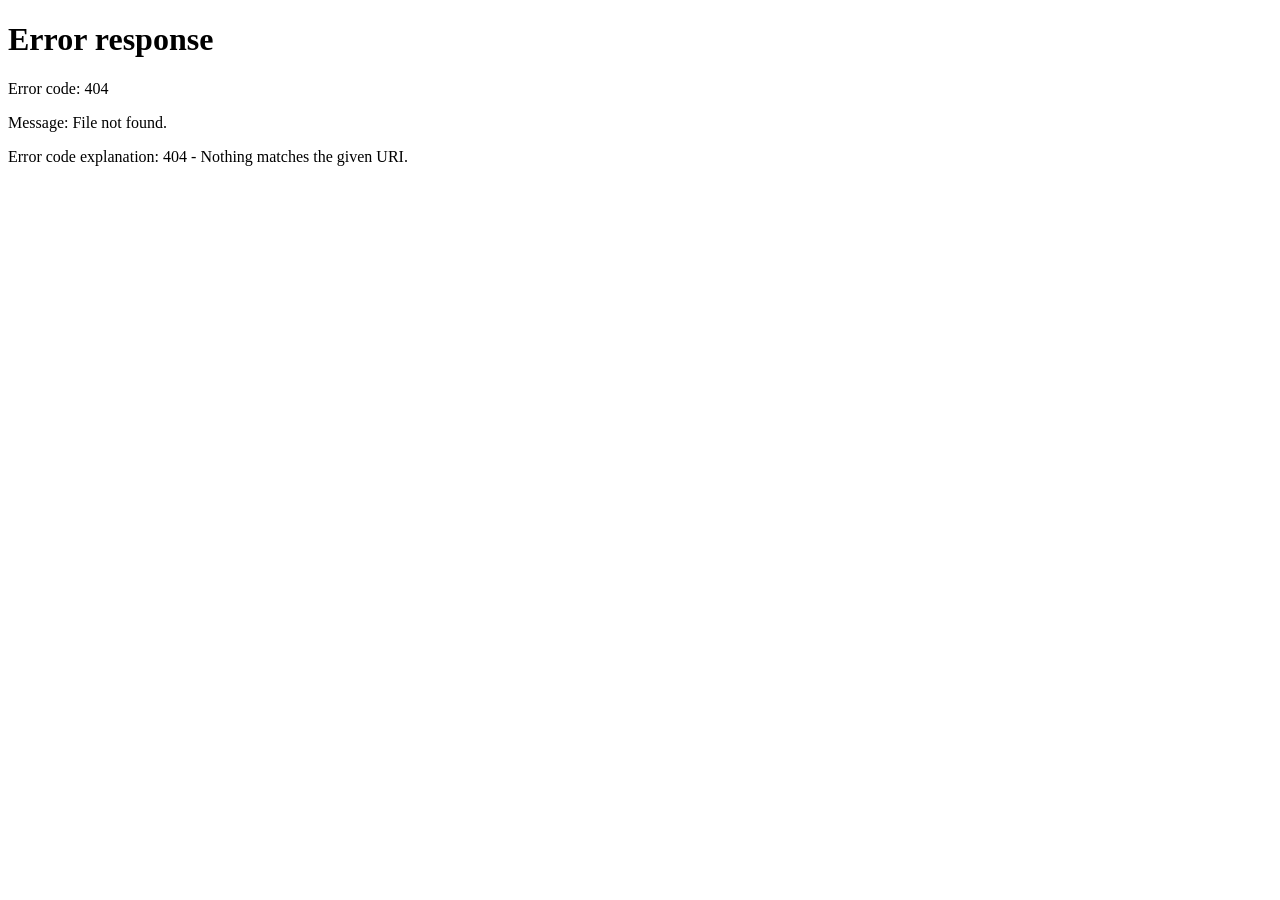
==== index.html @ 54b7f4ba "Initial commit" ====
<!DOCTYPE html>
<html lang="en">
<head>
    <meta charset="UTF-8">
    <meta name="viewport" content="width=device-width, initial-scale=1.0">
    <title>Saksham Saathi - Redirecting...</title>
    <script>
        // Redirect to the Saksham Saathi app
        window.location.href = './Saksham-Saathi/index.html';
    </script>
</head>
<body>
    <p>Redirecting to Saksham Saathi...</p>
    <p><a href="./Saksham-Saathi/index.html">Click here if you are not redirected automatically</a></p>
</body>
</html>
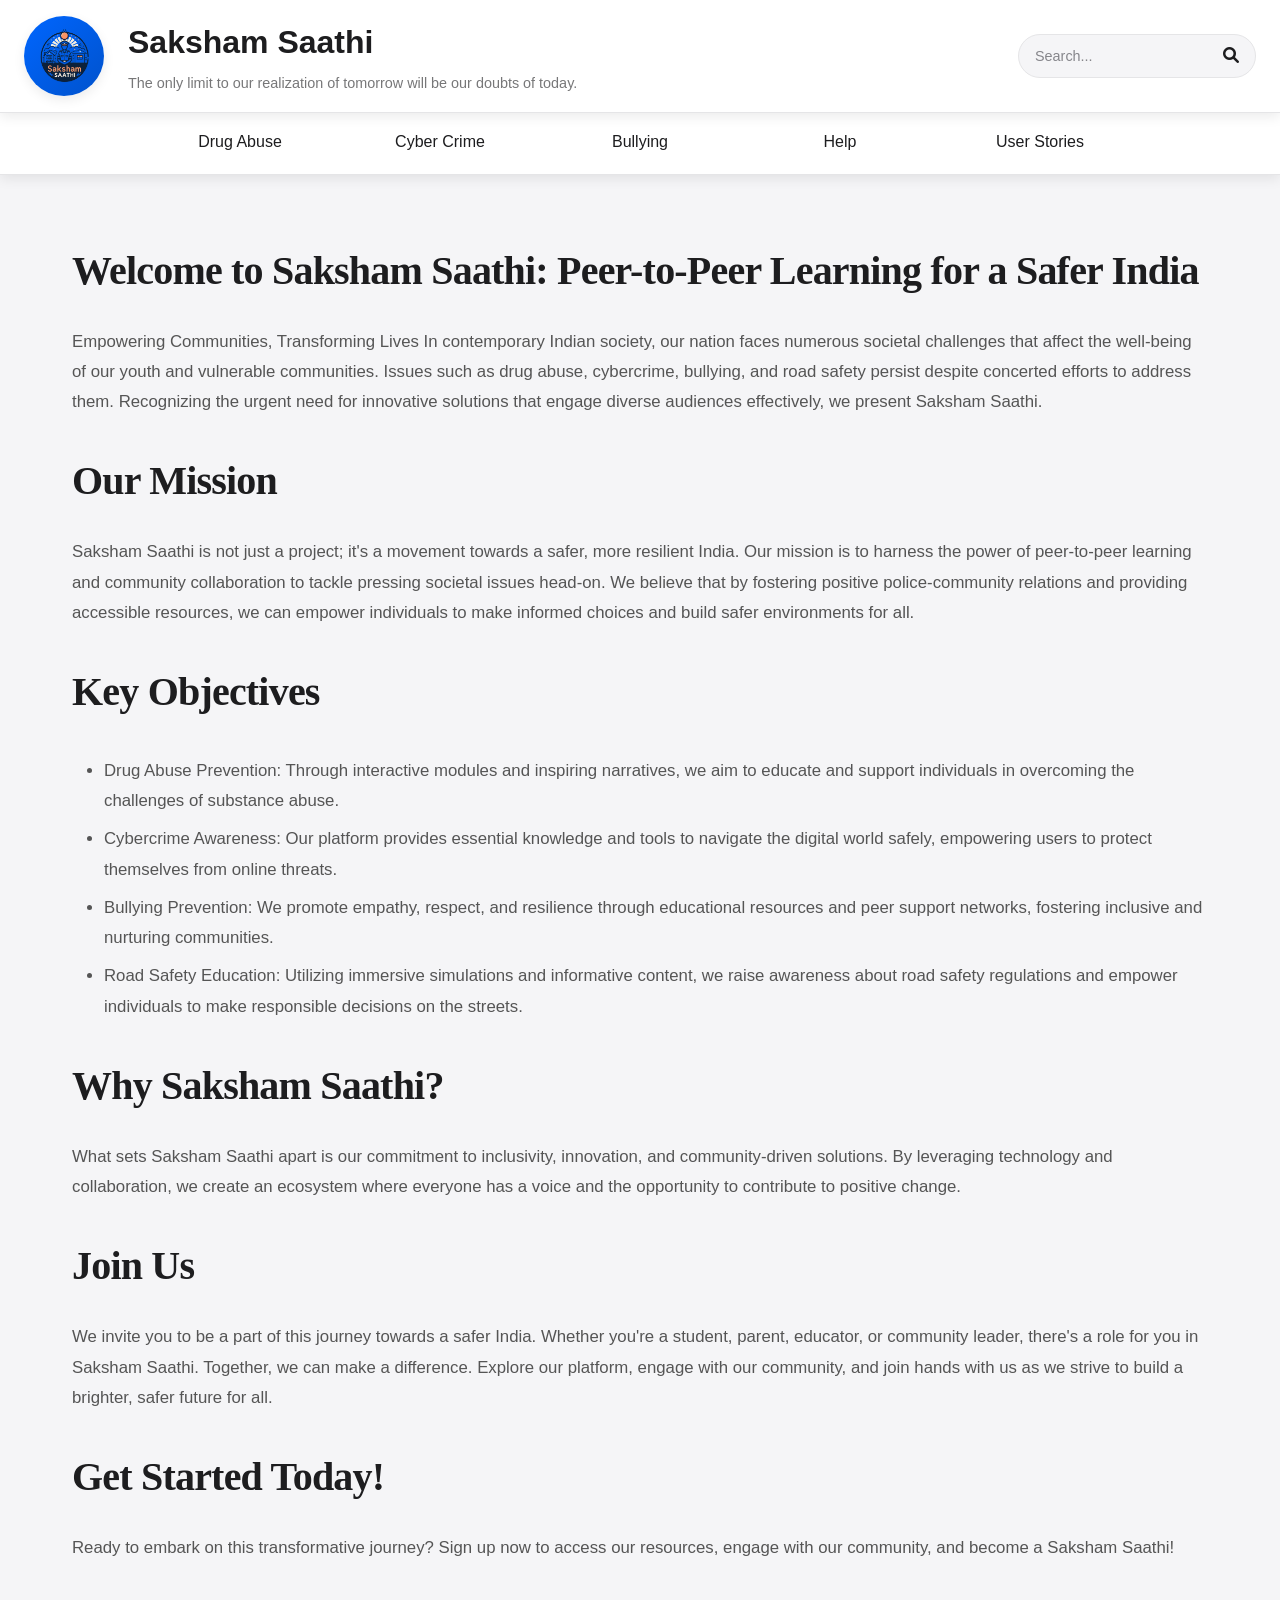
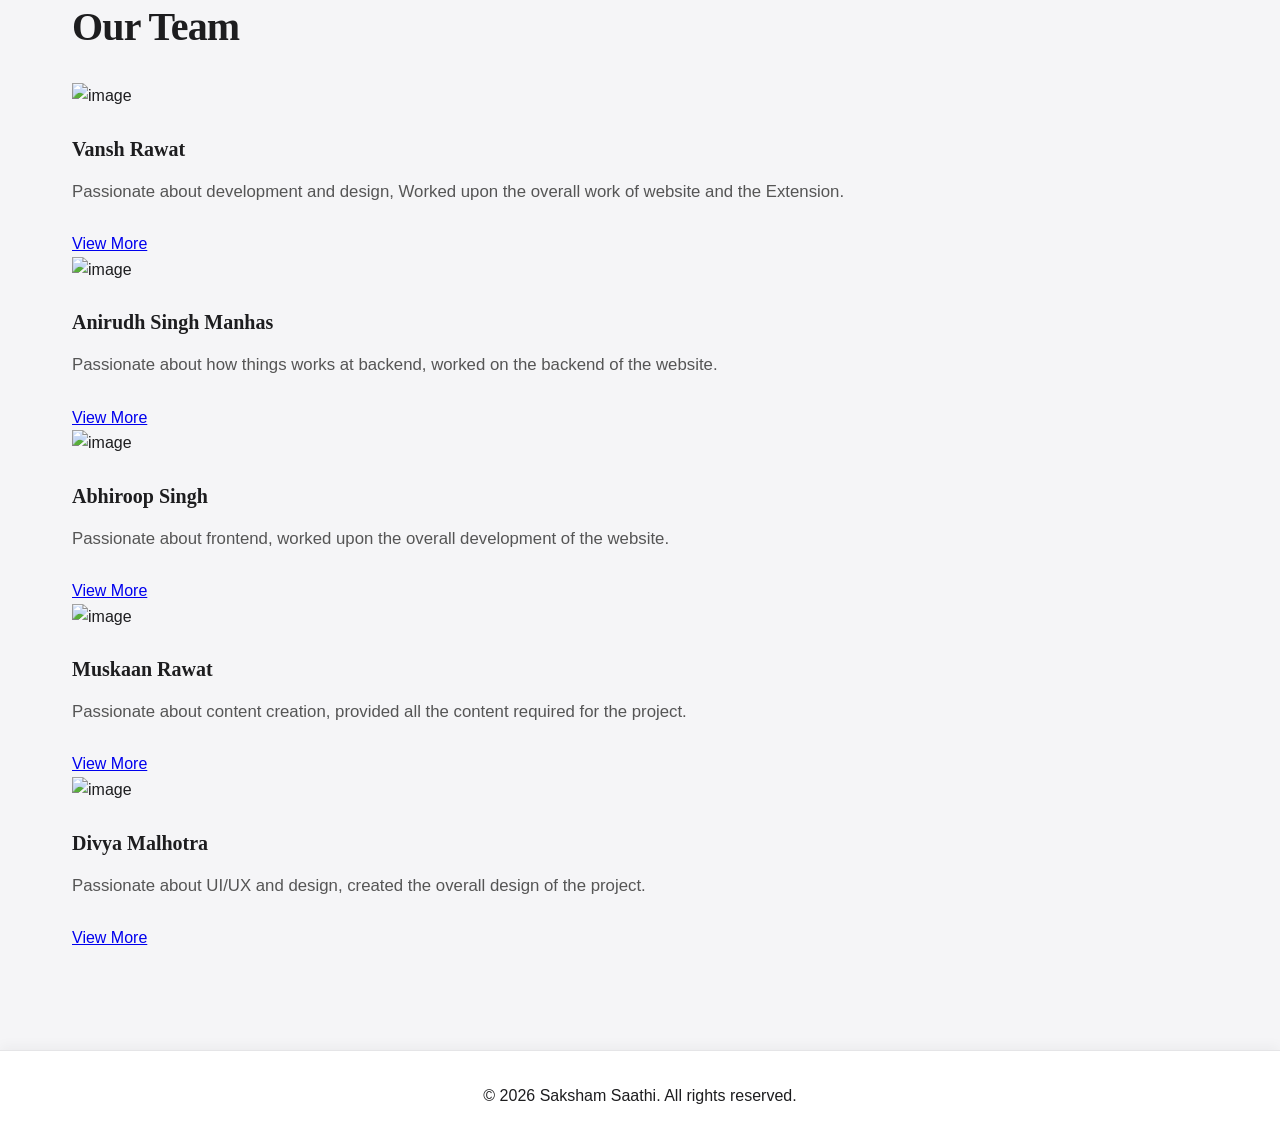
==== commit f8f443c6: "Changes" ====
--- a/index.html
+++ b/index.html
@@ -1,16 +1,177 @@
 <!DOCTYPE html>
 <html lang="en">
 <head>
-    <meta charset="UTF-8">
-    <meta name="viewport" content="width=device-width, initial-scale=1.0">
-    <title>Saksham Saathi - Redirecting...</title>
-    <script>
-        // Redirect to the Saksham Saathi app
-        window.location.href = './Saksham-Saathi/index.html';
-    </script>
+  <meta charset="UTF-8">
+  <meta name="viewport" content="width=device-width, initial-scale=1.0">
+  <title>Saksham Saathi - Home</title>
+  <link rel="stylesheet" href="https://cdnjs.cloudflare.com/ajax/libs/font-awesome/6.0.0/css/all.min.css">
+  <link rel="stylesheet" href="styles.css">
+  <link rel="stylesheet" href="assets/css/swiper-bundle.min.css">
+  <link rel="stylesheet" href="assets/css/styles.css">  
+  <script src="https://translate.google.com/translate_a/element.js?cb=googleTranslateElementInit"></script>
 </head>
 <body>
-    <p>Redirecting to Saksham Saathi...</p>
-    <p><a href="./Saksham-Saathi/index.html">Click here if you are not redirected automatically</a></p>
+  <header>
+    <img src="logo.png" alt="Saksham Saathi logo" class="logo">
+    <div class="header-content">
+      <h1>Saksham Saathi</h1>
+      <p id="quote"></p>      
+    </div>
+    <div class="search-bar">
+      <input type="text" id="search-input" placeholder="Search...">
+      <button id="search-button"><i class="fa-solid fa-magnifying-glass"></i></button>
+    </div>
+  </header>
+  
+  <nav>
+    <ul>
+      <li><a href="drug_abuse.html">Drug Abuse</a></li>
+      <li><a href="cyber_crime.html">Cyber Crime</a></li>
+      <li><a href="bullying.html">Bullying</a></li>
+      <li><a href="help.html">Help</a></li>
+      <li><a href="userStories.html">User Stories</a></li>
+    </ul>
+  </nav>
+
+  <main>
+    <h2>Welcome to Saksham Saathi: Peer-to-Peer Learning for a Safer India</h2>
+    <p>Empowering Communities, Transforming Lives In contemporary Indian society, our nation faces numerous societal challenges that affect the well-being of our youth and vulnerable communities. Issues such as drug abuse, cybercrime, bullying, and road safety persist despite concerted efforts to address them. Recognizing the urgent need for innovative solutions that engage diverse audiences effectively, we present Saksham Saathi.</p>
+
+    <h2>Our Mission</h2>
+    <p>Saksham Saathi is not just a project; it's a movement towards a safer, more resilient India. Our mission is to harness the power of peer-to-peer learning and community collaboration to tackle pressing societal issues head-on. We believe that by fostering positive police-community relations and providing accessible resources, we can empower individuals to make informed choices and build safer environments for all.</p>
+
+    <h2>Key Objectives</h2>
+    <p>
+      <ul>
+        <li>Drug Abuse Prevention: Through interactive modules and inspiring narratives, we aim to educate and support individuals in overcoming the challenges of substance abuse.</li>
+        <li>Cybercrime Awareness: Our platform provides essential knowledge and tools to navigate the digital world safely, empowering users to protect themselves from online threats.</li>
+        <li>Bullying Prevention: We promote empathy, respect, and resilience through educational resources and peer support networks, fostering inclusive and nurturing communities.</li>
+        <li>Road Safety Education: Utilizing immersive simulations and informative content, we raise awareness about road safety regulations and empower individuals to make responsible decisions on the streets.</li>
+      </ul>
+    </p>
+
+    <h2>Why Saksham Saathi?</h2>
+    <p>What sets Saksham Saathi apart is our commitment to inclusivity, innovation, and community-driven solutions. By leveraging technology and collaboration, we create an ecosystem where everyone has a voice and the opportunity to contribute to positive change.</p>
+
+    <h2>Join Us</h2>
+    <p>We invite you to be a part of this journey towards a safer India. Whether you're a student, parent, educator, or community leader, there's a role for you in Saksham Saathi. Together, we can make a difference.
+
+      Explore our platform, engage with our community, and join hands with us as we strive to build a brighter, safer future for all.</p>
+
+    <h2>Get Started Today!</h2>
+    <p>Ready to embark on this transformative journey? Sign up now to access our resources, engage with our community, and become a Saksham Saathi!</p>
+    <h2>Our Team</h2>
+    <section class="container">
+      <div class="card__container swiper">
+         <div class="card__content">
+            <div class="swiper-wrapper">
+               <article class="card__article swiper-slide">
+                  <div class="card__image">
+                     <img src="assets/img/avatar-1.png" alt="image" class="card__img">
+                     <div class="card__shadow"></div>
+                  </div>
+   
+                  <div class="card__data">
+                     <h3 class="card__name">Vansh Rawat</h3>
+                     <p class="card__description">
+                        Passionate about development and design, 
+                        Worked upon the overall work of website and the Extension.
+                     </p>
+   
+                     <a href="https://www.linkedin.com/in/vansh-rawat-534256258/" class="card__button">View More</a>
+                  </div>
+               </article>
+   
+               <article class="card__article swiper-slide">
+                  <div class="card__image">
+                     <img src="assets/img/avatar-2.png" alt="image" class="card__img">
+                     <div class="card__shadow"></div>
+                  </div>
+   
+                  <div class="card__data">
+                     <h3 class="card__name">Anirudh Singh Manhas</h3>
+                     <p class="card__description">
+                        Passionate about how things works at backend,
+                        worked on the backend of the website.
+                     </p>
+   
+                     <a href="https://www.linkedin.com/in/anirudh-singh-manhas-3800ba249/" class="card__button">View More</a>
+                  </div>
+               </article>
+   
+               <article class="card__article swiper-slide">
+                  <div class="card__image">
+                     <img src="assets/img/avatar-3.png" alt="image" class="card__img">
+                     <div class="card__shadow"></div>
+                  </div>
+   
+                  <div class="card__data">
+                     <h3 class="card__name">Abhiroop Singh</h3>
+                     <p class="card__description">
+                        Passionate about frontend,
+                        worked upon the overall development of the website.
+                     </p>
+   
+                     <a href="https://www.linkedin.com/in/abhiroop-singh-saini-007557220/" class="card__button">View More</a>
+                  </div>
+               </article>
+   
+               <article class="card__article swiper-slide">
+                  <div class="card__image">
+                     <img src="assets/img/avatar-4.png" alt="image" class="card__img">
+                     <div class="card__shadow"></div>
+                  </div>
+   
+                  <div class="card__data">
+                     <h3 class="card__name">Muskaan Rawat</h3>
+                     <p class="card__description">
+                        Passionate about content creation, 
+                        provided all the content required for the project.
+                     </p>
+   
+                     <a href="https://www.linkedin.com/in/muskan-rawat-5a74552b1/" class="card__button">View More</a>
+                  </div>
+               </article>
+
+               <article class="card__article swiper-slide">
+                  <div class="card__image">
+                     <img src="assets/img/avatar-5.png" alt="image" class="card__img">
+                     <div class="card__shadow"></div>
+                  </div>
+   
+                  <div class="card__data">
+                     <h3 class="card__name">Divya Malhotra</h3>
+                     <p class="card__description">
+                        Passionate about UI/UX and design, 
+                        created the overall design of the project.
+                     </p>
+   
+                     <a href="https://www.linkedin.com/in/divya-malhotra-454570276/" class="card__button">View More</a>
+                  </div>
+               </article>
+            </div>
+         </div>
+
+         <div class="swiper-button-next">
+            <i class="ri-arrow-right-s-line"></i>
+         </div>
+         
+         <div class="swiper-button-prev">
+            <i class="ri-arrow-left-s-line"></i>
+         </div>
+
+         <div class="swiper-pagination"></div>
+      </div>
+   </section>
+ 
+   <script src="assets/js/swiper-bundle.min.js"></script>
+   <script src="assets/js/main.js"></script>
+   <div id="google_translate_element"></div>
+  </main>
+
+  <footer>
+    <p>&copy; 2026 Saksham Saathi. All rights reserved.</p>
+  </footer>
+  <script src="script.js"></script>
 </body>
-</html>
+</html>
--- a/styles.css
+++ b/styles.css
@@ -0,0 +1,453 @@
+/* ==================== ROOT VARIABLES ==================== */
+:root {
+  --primary-color: #0066ff;
+  --primary-dark: #0052cc;
+  --primary-light: #f5f5f7;
+  --secondary-color: #00d4ff;
+  --secondary-hover: #00b8d4;
+  --accent-color: #ff9500;
+  --text-dark: #1d1d1f;
+  --text-light: #f5f5f7;
+  --text-gray: #86868b;
+  --bg-light: #f5f5f7;
+  --bg-white: #ffffff;
+  --bg-card: #ffffff;
+  --border-color: #e5e5e7;
+  --shadow: 0 4px 12px rgba(0, 0, 0, 0.08);
+  --shadow-lg: 0 12px 32px rgba(0, 0, 0, 0.12);
+  --transition: all 0.3s cubic-bezier(0.4, 0, 0.2, 1);
+}
+
+/* ==================== GLOBAL STYLES ==================== */
+* {
+  margin: 0;
+  padding: 0;
+  box-sizing: border-box;
+}
+
+html {
+  scroll-behavior: smooth;
+}
+
+body {
+  font-family: -apple-system, BlinkMacSystemFont, 'Segoe UI', 'Helvetica Neue', sans-serif;
+  font-size: 1rem;
+  line-height: 1.6;
+  color: var(--text-dark);
+  background-color: var(--bg-light);
+  min-height: 100vh;
+}
+
+/* ==================== HEADER STYLES ==================== */
+header {
+  background: var(--bg-white);
+  display: flex;
+  align-items: center;
+  justify-content: space-between;
+  padding: 1rem 1.5rem;
+  color: var(--text-dark);
+  box-shadow: var(--shadow);
+  position: sticky;
+  top: 0;
+  z-index: 100;
+  border-bottom: 1px solid var(--border-color);
+}
+
+.logo {
+  width: 80px;
+  height: 80px;
+  margin-right: 1.5rem;
+  border-radius: 50%;
+  object-fit: contain;
+  transition: var(--transition);
+  background: linear-gradient(135deg, var(--primary-color), var(--primary-dark));
+  padding: 8px;
+  box-shadow: var(--shadow);
+}
+
+.logo:hover {
+  transform: scale(1.05);
+  box-shadow: var(--shadow-lg);
+}
+
+.header-content {
+  flex: 1;
+}
+
+.header-content h1 {
+  font-size: 2rem;
+  margin-bottom: 0.25rem;
+  font-weight: 700;
+  color: var(--text-dark);
+}
+
+.header-content p {
+  font-size: 0.9rem;
+  opacity: 0.6;
+  color: var(--text-dark);
+}
+
+.search-bar {
+  display: flex;
+  align-items: center;
+  gap: 0.5rem;
+  margin-left: auto;
+  background: var(--bg-light);
+  padding: 0.75rem 1rem;
+  border-radius: 50px;
+  transition: var(--transition);
+  border: 1px solid var(--border-color);
+}
+
+.search-bar:focus-within {
+  background: var(--bg-white);
+  border-color: var(--primary-color);
+  box-shadow: var(--shadow);
+}
+
+.search-bar input {
+  background: transparent;
+  border: none;
+  color: var(--text-dark);
+  outline: none;
+  min-width: 150px;
+  font-size: 0.9rem;
+}
+
+.search-bar input::placeholder {
+  color: var(--text-gray);
+}
+
+.search-bar button {
+  background: transparent;
+  border: none;
+  color: var(--text-dark);
+  cursor: pointer;
+  font-size: 1rem;
+  transition: var(--transition);
+}
+
+.search-bar button:hover {
+  transform: scale(1.1);
+  color: var(--primary-color);
+}
+
+/* ==================== NAVIGATION STYLES ==================== */
+nav {
+  background: var(--bg-white);
+  padding: 0;
+  box-shadow: var(--shadow);
+  position: sticky;
+  top: 6rem;
+  z-index: 50;
+  border-bottom: 1px solid var(--border-color);
+}
+
+nav ul {
+  display: flex;
+  justify-content: center;
+  gap: 0;
+  flex-wrap: wrap;
+}
+
+nav ul li {
+  list-style: none;
+  flex: 1;
+  max-width: 200px;
+  text-align: center;
+}
+
+nav ul li a {
+  display: block;
+  text-decoration: none;
+  color: var(--text-dark);
+  padding: 1rem;
+  font-weight: 500;
+  border-bottom: 3px solid transparent;
+  transition: var(--transition);
+}
+
+nav ul li a:hover {
+  color: var(--primary-color);
+  border-bottom-color: var(--primary-color);
+  background-color: transparent;
+}
+
+/* ==================== MAIN CONTENT STYLES ==================== */
+main {
+  padding: 2rem;
+  max-width: 1200px;
+  margin: 0 auto;
+  min-height: calc(100vh - 300px);
+}
+
+main h2 {
+  font-size: 2.5rem;
+  margin: 2rem 0 1rem 0;
+  color: var(--text-dark);
+  border-bottom: none;
+  padding-bottom: 0.5rem;
+  display: block;
+  font-weight: 700;
+  letter-spacing: -0.02em;
+}
+
+main h3 {
+  font-size: 1.25rem;
+  margin: 1.5rem 0 0.75rem 0;
+  color: var(--text-dark);
+  font-weight: 600;
+}
+
+main p {
+  margin-bottom: 1.5rem;
+  line-height: 1.8;
+  color: #555555;
+  font-size: 1.05rem;
+}
+
+main ul {
+  margin-left: 2rem;
+  margin-bottom: 1.5rem;
+}
+
+main ul li {
+  margin-bottom: 0.5rem;
+  line-height: 1.8;
+  color: #555555;
+  font-size: 1.05rem;
+}
+
+/* ==================== HEADINGS ==================== */
+h2, h3, h4, h5, h6 {
+  font-family: 'Roboto Slab', serif;
+  font-weight: 600;
+}
+
+h1 {
+  font-size: 2.5rem;
+}
+
+h2 {
+  font-size: 2rem;
+}
+
+h3 {
+  font-size: 1.5rem;
+}
+
+/* ==================== FOOTER STYLES ==================== */
+footer {
+  background: var(--bg-white);
+  text-align: center;
+  padding: 2rem 1rem;
+  color: var(--text-dark);
+  margin-top: 3rem;
+  border-top: 1px solid var(--border-color);
+  box-shadow: 0 -4px 12px rgba(0, 0, 0, 0.04);
+}
+
+/* ==================== FORM STYLES ==================== */
+.story-form {
+  display: flex;
+  flex-direction: column;
+  gap: 1.25rem;
+  max-width: 600px;
+  margin: 2rem auto;
+  background: var(--bg-card);
+  padding: 2rem;
+  border-radius: 12px;
+  box-shadow: var(--shadow-lg);
+  border: 1px solid var(--border-color);
+}
+
+.story-form label {
+  font-weight: 600;
+  color: var(--text-dark);
+  margin-bottom: 0.5rem;
+  display: block;
+}
+
+.story-form input,
+.story-form textarea {
+  border: 1px solid var(--border-color);
+  border-radius: 8px;
+  padding: 0.75rem;
+  font-family: inherit;
+  font-size: 1rem;
+  transition: var(--transition);
+  background: var(--bg-white);
+  color: var(--text-dark);
+}
+
+.story-form input::placeholder,
+.story-form textarea::placeholder {
+  color: var(--text-gray);
+}
+
+.story-form input:focus,
+.story-form textarea:focus {
+  outline: none;
+  border-color: var(--primary-color);
+  background: var(--bg-white);
+  box-shadow: 0 0 0 3px rgba(0, 102, 255, 0.1);
+}
+
+.story-form textarea {
+  resize: vertical;
+  min-height: 150px;
+}
+
+.story-form button {
+  background: var(--primary-color);
+  color: white;
+  border: none;
+  border-radius: 8px;
+  padding: 0.75rem 1.5rem;
+  cursor: pointer;
+  font-weight: 600;
+  font-size: 1rem;
+  transition: var(--transition);
+  align-self: flex-start;
+  box-shadow: var(--shadow);
+}
+
+.story-form button:hover {
+  background: var(--primary-dark);
+  transform: translateY(-2px);
+  box-shadow: var(--shadow-lg);
+}
+
+.story-form button:active {
+  transform: translateY(0);
+}
+
+/* ==================== TRANSLATION WIDGET ==================== */
+#google_translate_element {
+  display: flex;
+  justify-content: center;
+  margin-top: 20px;
+}
+
+.goog-te-gadget-simple {
+  background: var(--bg-card) !important;
+  border: 1px solid var(--border-color) !important;
+  border-radius: 8px !important;
+  padding: 8px 12px !important;
+  transition: var(--transition);
+}
+
+.goog-te-gadget-simple:hover {
+  border-color: var(--primary-color);
+  box-shadow: var(--shadow);
+}
+
+.goog-te-gadget-simple.goog-te-menu-value {
+  color: var(--text-dark) !important;
+  font-size: 14px;
+  text-transform: uppercase;
+  font-weight: 600;
+}
+
+.goog-te-gadget-simple.goog-te-menu-value {
+  color: var(--text-dark);
+  font-size: 14px;
+  text-transform: uppercase;
+  font-weight: 600;
+}
+
+/* ==================== RESPONSIVE DESIGN ==================== */
+@media (max-width: 768px) {
+  header {
+    flex-wrap: wrap;
+    gap: 1rem;
+    padding: 0.75rem 1rem;
+  }
+
+  .header-content {
+    flex: 1 1 auto;
+  }
+
+  .header-content h1 {
+    font-size: 1.5rem;
+  }
+
+  .header-content p {
+    display: none;
+  }
+
+  .search-bar {
+    width: 100%;
+    order: 3;
+  }
+
+  .search-bar input {
+    min-width: 100px;
+  }
+
+  nav ul {
+    flex-wrap: wrap;
+  }
+
+  nav ul li {
+    flex: 0 1 calc(50% - 0.5rem);
+    max-width: none;
+  }
+
+  main {
+    padding: 1.5rem;
+  }
+
+  main h2 {
+    font-size: 1.75rem;
+  }
+
+  .story-form {
+    padding: 1.5rem;
+  }
+}
+
+@media (max-width: 480px) {
+  header {
+    padding: 0.75rem;
+  }
+
+  .logo {
+    width: 60px;
+    margin-right: 0.75rem;
+  }
+
+  .header-content h1 {
+    font-size: 1.25rem;
+  }
+
+  nav ul li {
+    flex: 0 1 100%;
+  }
+
+  nav ul li a {
+    padding: 0.75rem;
+  }
+
+  main {
+    padding: 1rem;
+    min-height: calc(100vh - 250px);
+  }
+
+  main h2 {
+    font-size: 1.5rem;
+  }
+
+  main h3 {
+    font-size: 1.1rem;
+  }
+
+  main p,
+  main ul li {
+    font-size: 0.95rem;
+  }
+
+  .story-form {
+    max-width: 100%;
+  }
+}
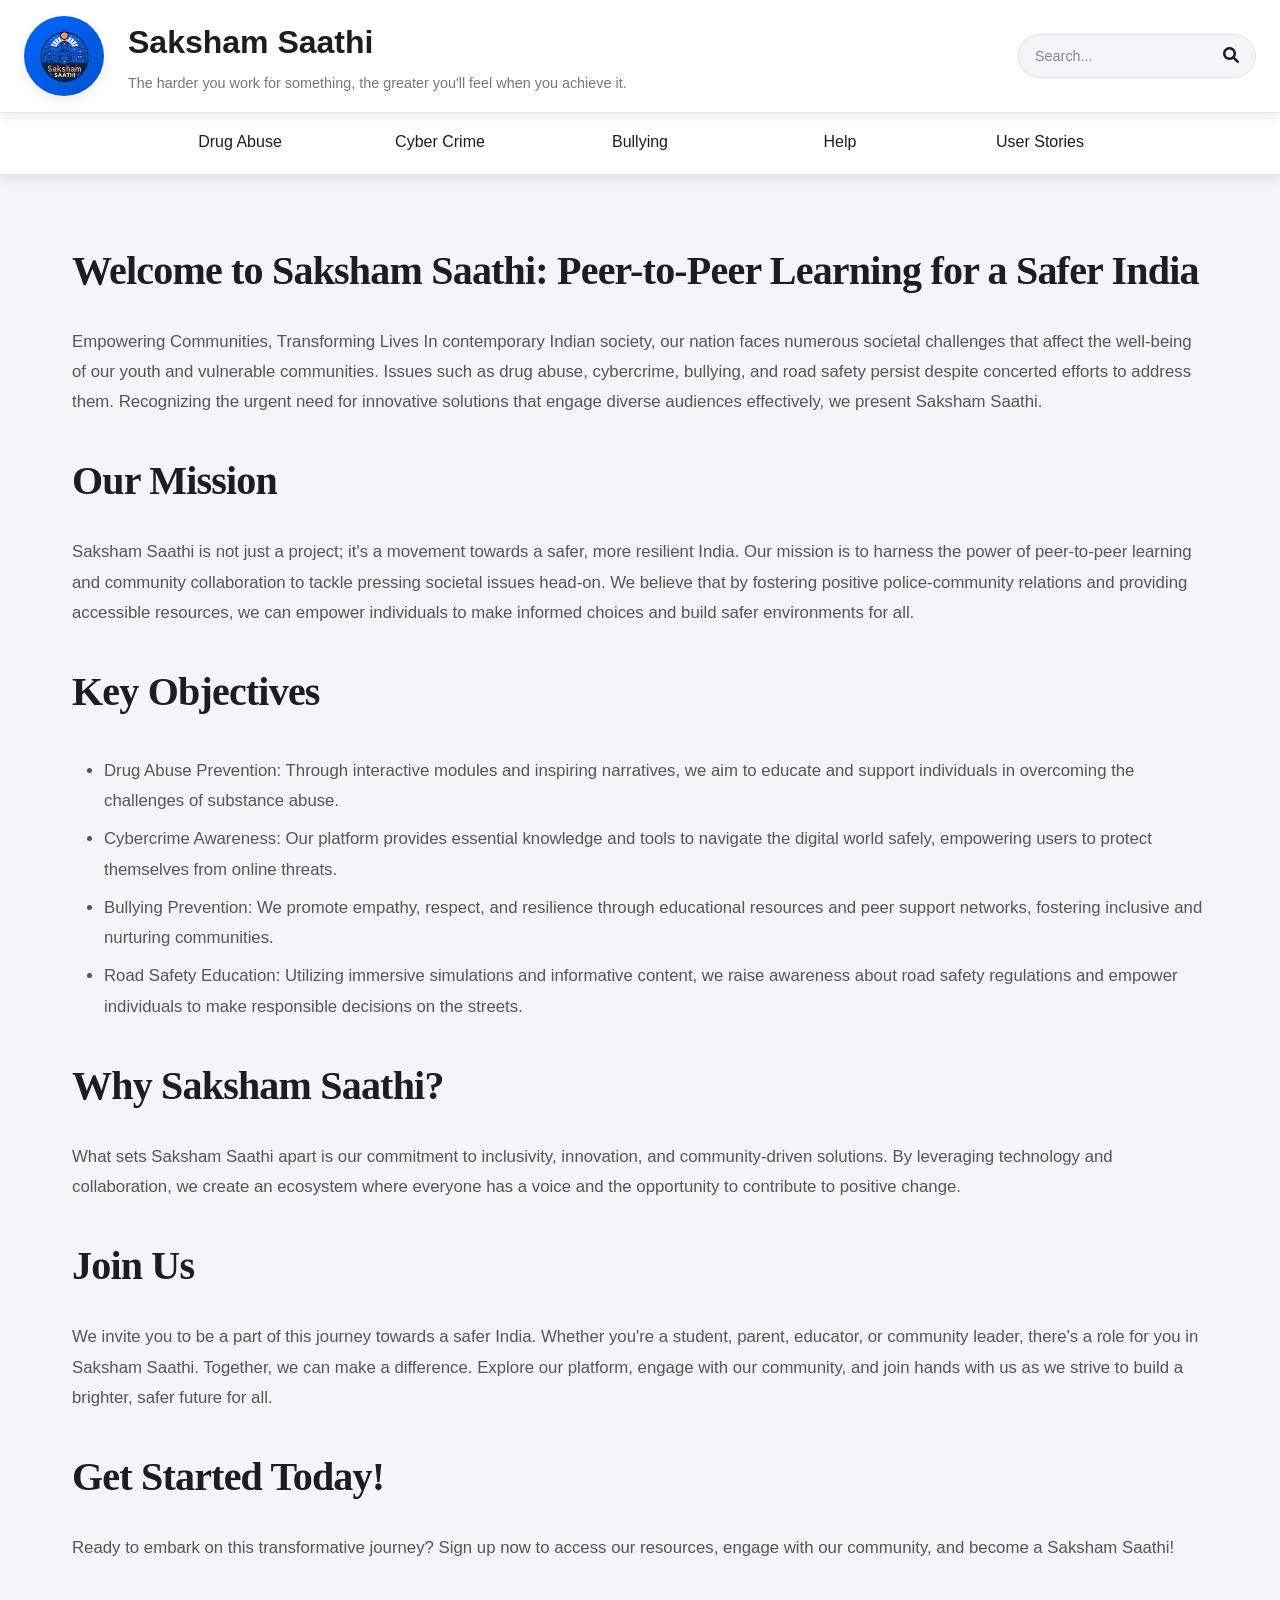
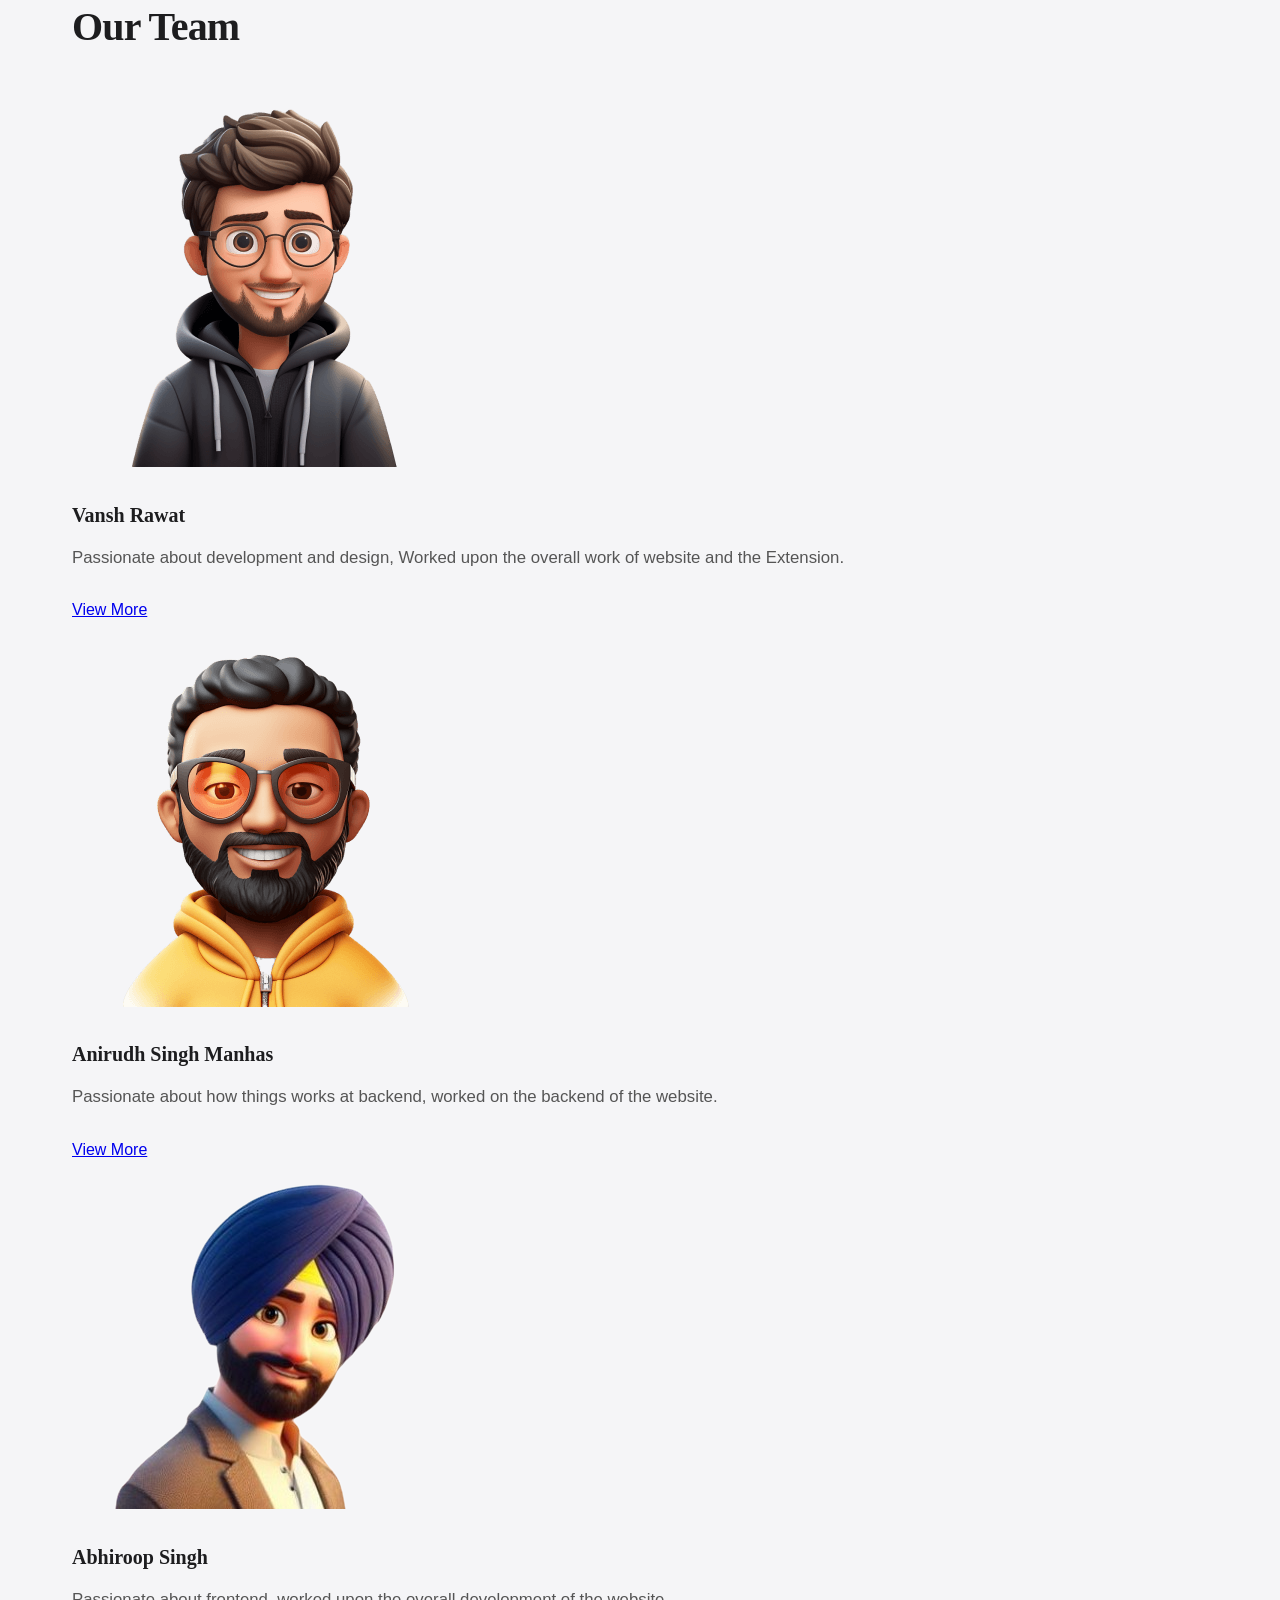
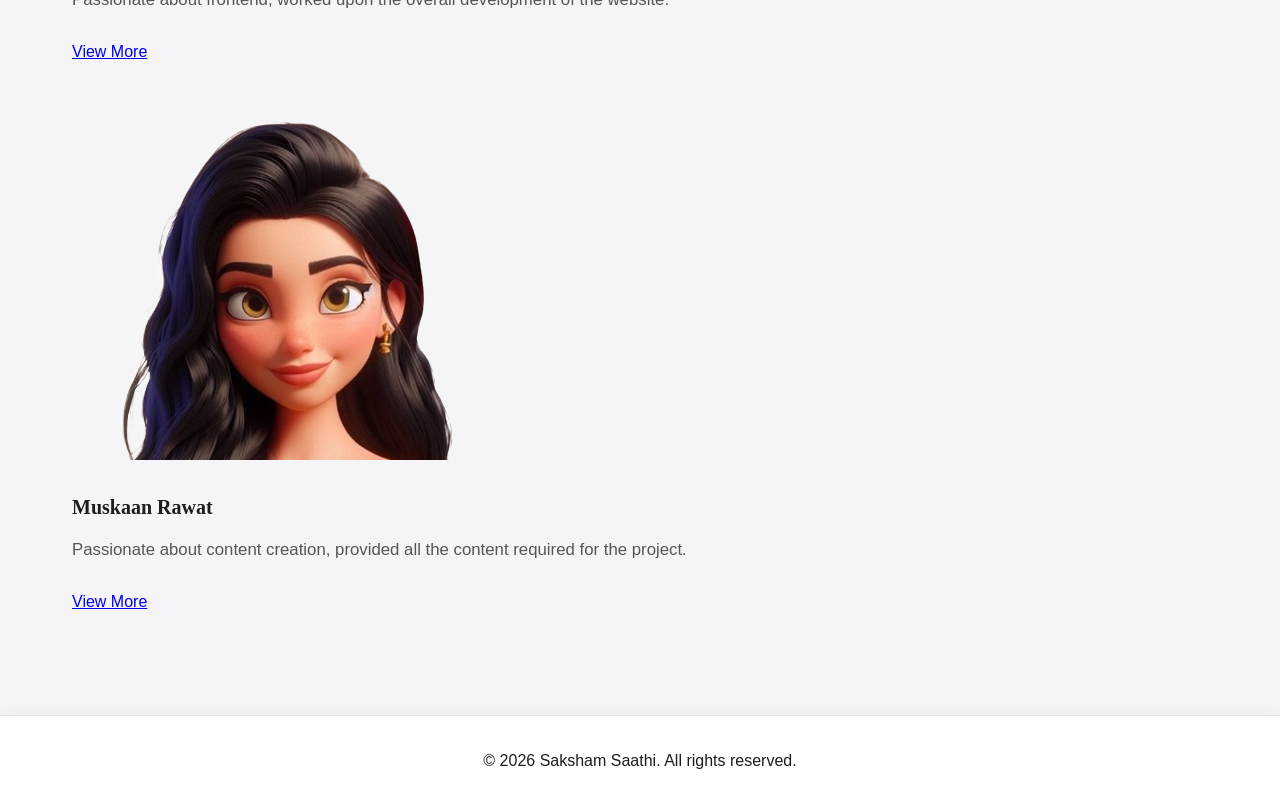
==== commit 86cdd1be: "photos" ====
--- a/index.html
+++ b/index.html
@@ -67,7 +67,7 @@
             <div class="swiper-wrapper">
                <article class="card__article swiper-slide">
                   <div class="card__image">
-                     <img src="assets/img/avatar-1.png" alt="image" class="card__img">
+                     <img src="img/avatar-1.png" alt="image" class="card__img">
                      <div class="card__shadow"></div>
                   </div>
    
@@ -84,7 +84,7 @@
    
                <article class="card__article swiper-slide">
                   <div class="card__image">
-                     <img src="assets/img/avatar-2.png" alt="image" class="card__img">
+                     <img src="img/avatar-2.png" alt="image" class="card__img">
                      <div class="card__shadow"></div>
                   </div>
    
@@ -101,7 +101,7 @@
    
                <article class="card__article swiper-slide">
                   <div class="card__image">
-                     <img src="assets/img/avatar-3.png" alt="image" class="card__img">
+                     <img src="img/avatar-3.png" alt="image" class="card__img">
                      <div class="card__shadow"></div>
                   </div>
    
@@ -118,7 +118,7 @@
    
                <article class="card__article swiper-slide">
                   <div class="card__image">
-                     <img src="assets/img/avatar-4.png" alt="image" class="card__img">
+                     <img src="img/avatar-4.png" alt="image" class="card__img">
                      <div class="card__shadow"></div>
                   </div>
    
@@ -133,22 +133,6 @@
                   </div>
                </article>
 
-               <article class="card__article swiper-slide">
-                  <div class="card__image">
-                     <img src="assets/img/avatar-5.png" alt="image" class="card__img">
-                     <div class="card__shadow"></div>
-                  </div>
-   
-                  <div class="card__data">
-                     <h3 class="card__name">Divya Malhotra</h3>
-                     <p class="card__description">
-                        Passionate about UI/UX and design, 
-                        created the overall design of the project.
-                     </p>
-   
-                     <a href="https://www.linkedin.com/in/divya-malhotra-454570276/" class="card__button">View More</a>
-                  </div>
-               </article>
             </div>
          </div>
 
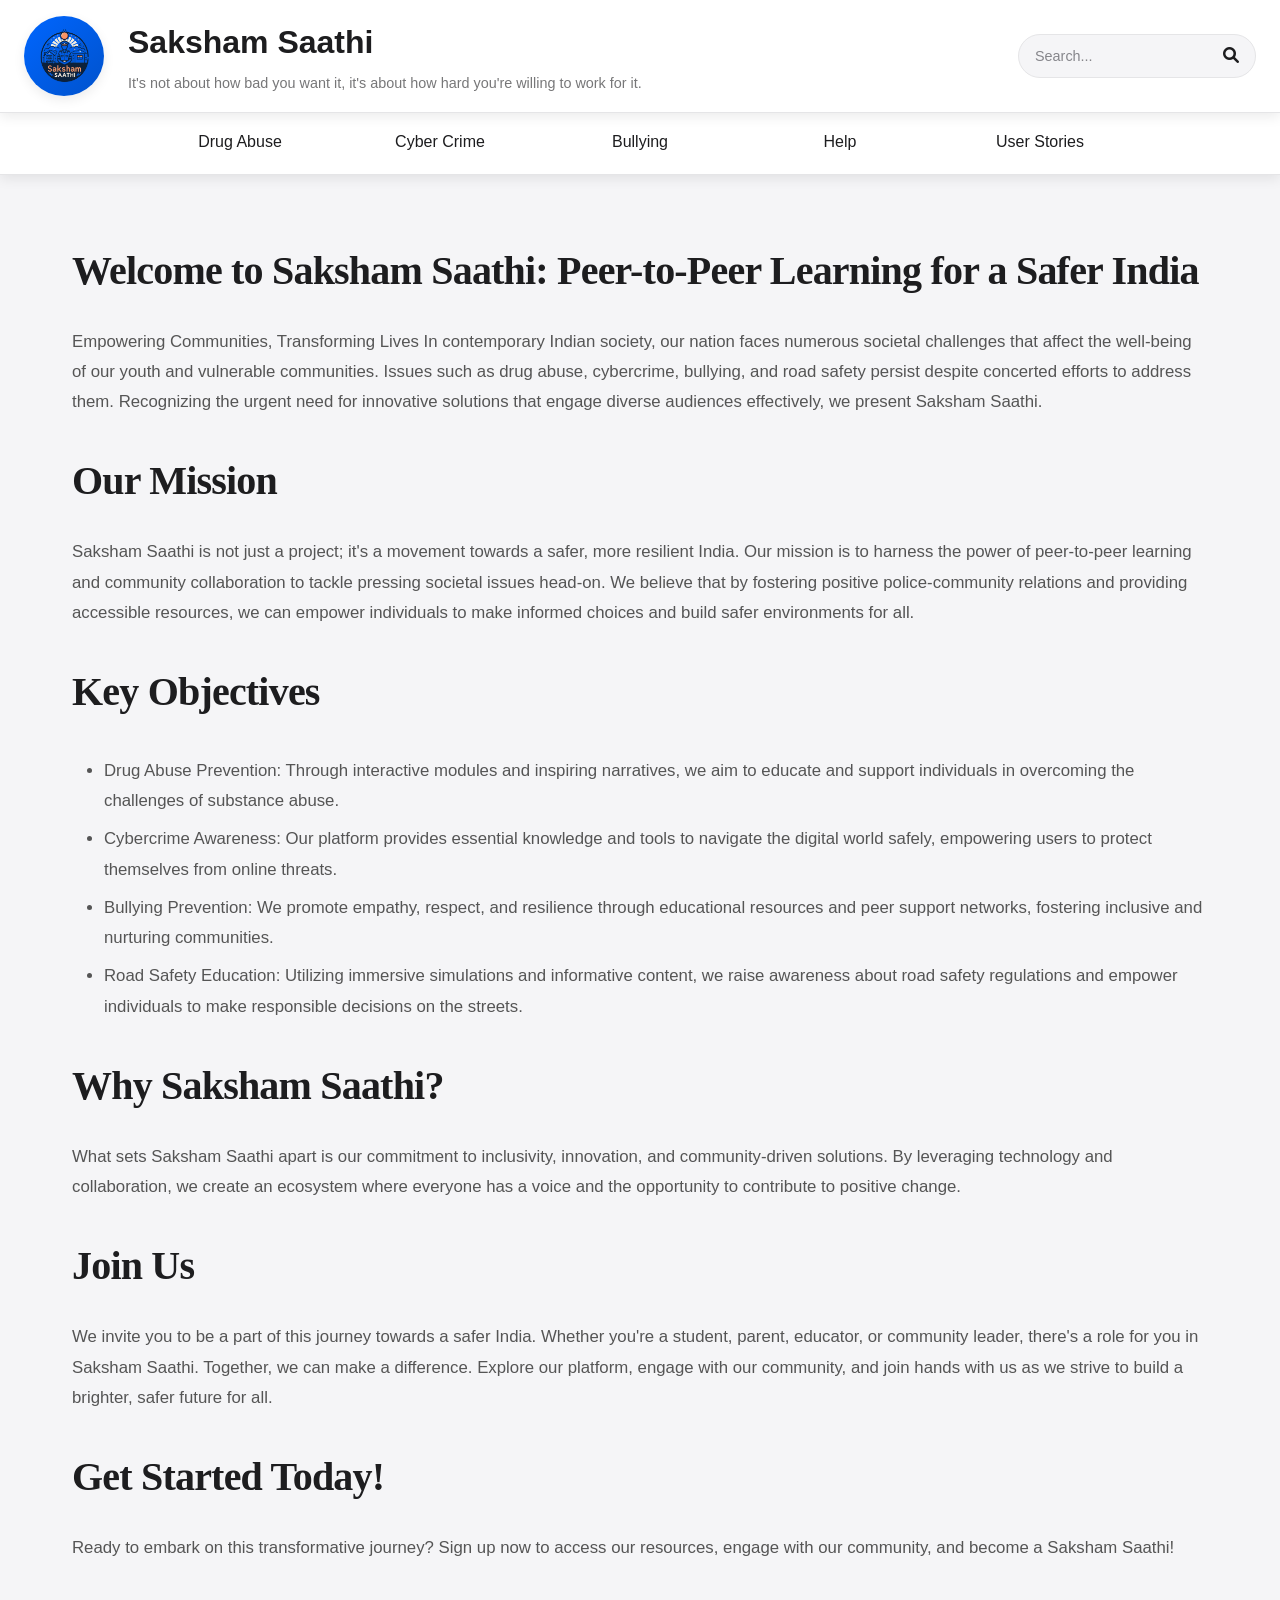
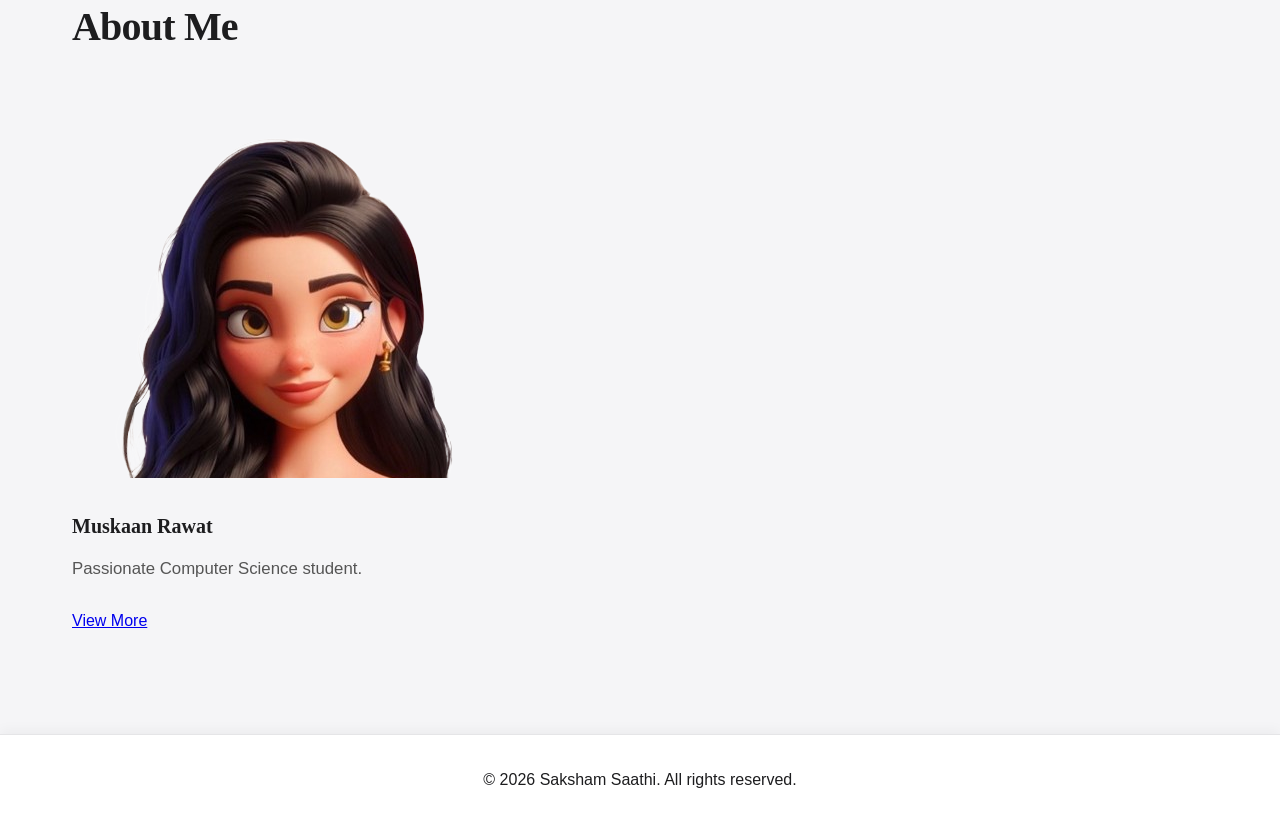
==== commit 94835f78: "Changes" ====
--- a/index.html
+++ b/index.html
@@ -60,60 +60,12 @@
 
     <h2>Get Started Today!</h2>
     <p>Ready to embark on this transformative journey? Sign up now to access our resources, engage with our community, and become a Saksham Saathi!</p>
-    <h2>Our Team</h2>
+    <h2>About Me</h2>
     <section class="container">
       <div class="card__container swiper">
          <div class="card__content">
             <div class="swiper-wrapper">
-               <article class="card__article swiper-slide">
-                  <div class="card__image">
-                     <img src="img/avatar-1.png" alt="image" class="card__img">
-                     <div class="card__shadow"></div>
-                  </div>
-   
-                  <div class="card__data">
-                     <h3 class="card__name">Vansh Rawat</h3>
-                     <p class="card__description">
-                        Passionate about development and design, 
-                        Worked upon the overall work of website and the Extension.
-                     </p>
-   
-                     <a href="https://www.linkedin.com/in/vansh-rawat-534256258/" class="card__button">View More</a>
-                  </div>
-               </article>
-   
-               <article class="card__article swiper-slide">
-                  <div class="card__image">
-                     <img src="img/avatar-2.png" alt="image" class="card__img">
-                     <div class="card__shadow"></div>
-                  </div>
-   
-                  <div class="card__data">
-                     <h3 class="card__name">Anirudh Singh Manhas</h3>
-                     <p class="card__description">
-                        Passionate about how things works at backend,
-                        worked on the backend of the website.
-                     </p>
-   
-                     <a href="https://www.linkedin.com/in/anirudh-singh-manhas-3800ba249/" class="card__button">View More</a>
-                  </div>
-               </article>
-   
-               <article class="card__article swiper-slide">
-                  <div class="card__image">
-                     <img src="img/avatar-3.png" alt="image" class="card__img">
-                     <div class="card__shadow"></div>
-                  </div>
-   
-                  <div class="card__data">
-                     <h3 class="card__name">Abhiroop Singh</h3>
-                     <p class="card__description">
-                        Passionate about frontend,
-                        worked upon the overall development of the website.
-                     </p>
-   
-                     <a href="https://www.linkedin.com/in/abhiroop-singh-saini-007557220/" class="card__button">View More</a>
-                  </div>
+         
                </article>
    
                <article class="card__article swiper-slide">
@@ -125,8 +77,7 @@
                   <div class="card__data">
                      <h3 class="card__name">Muskaan Rawat</h3>
                      <p class="card__description">
-                        Passionate about content creation, 
-                        provided all the content required for the project.
+                        Passionate Computer Science student.
                      </p>
    
                      <a href="https://www.linkedin.com/in/muskan-rawat-5a74552b1/" class="card__button">View More</a>
